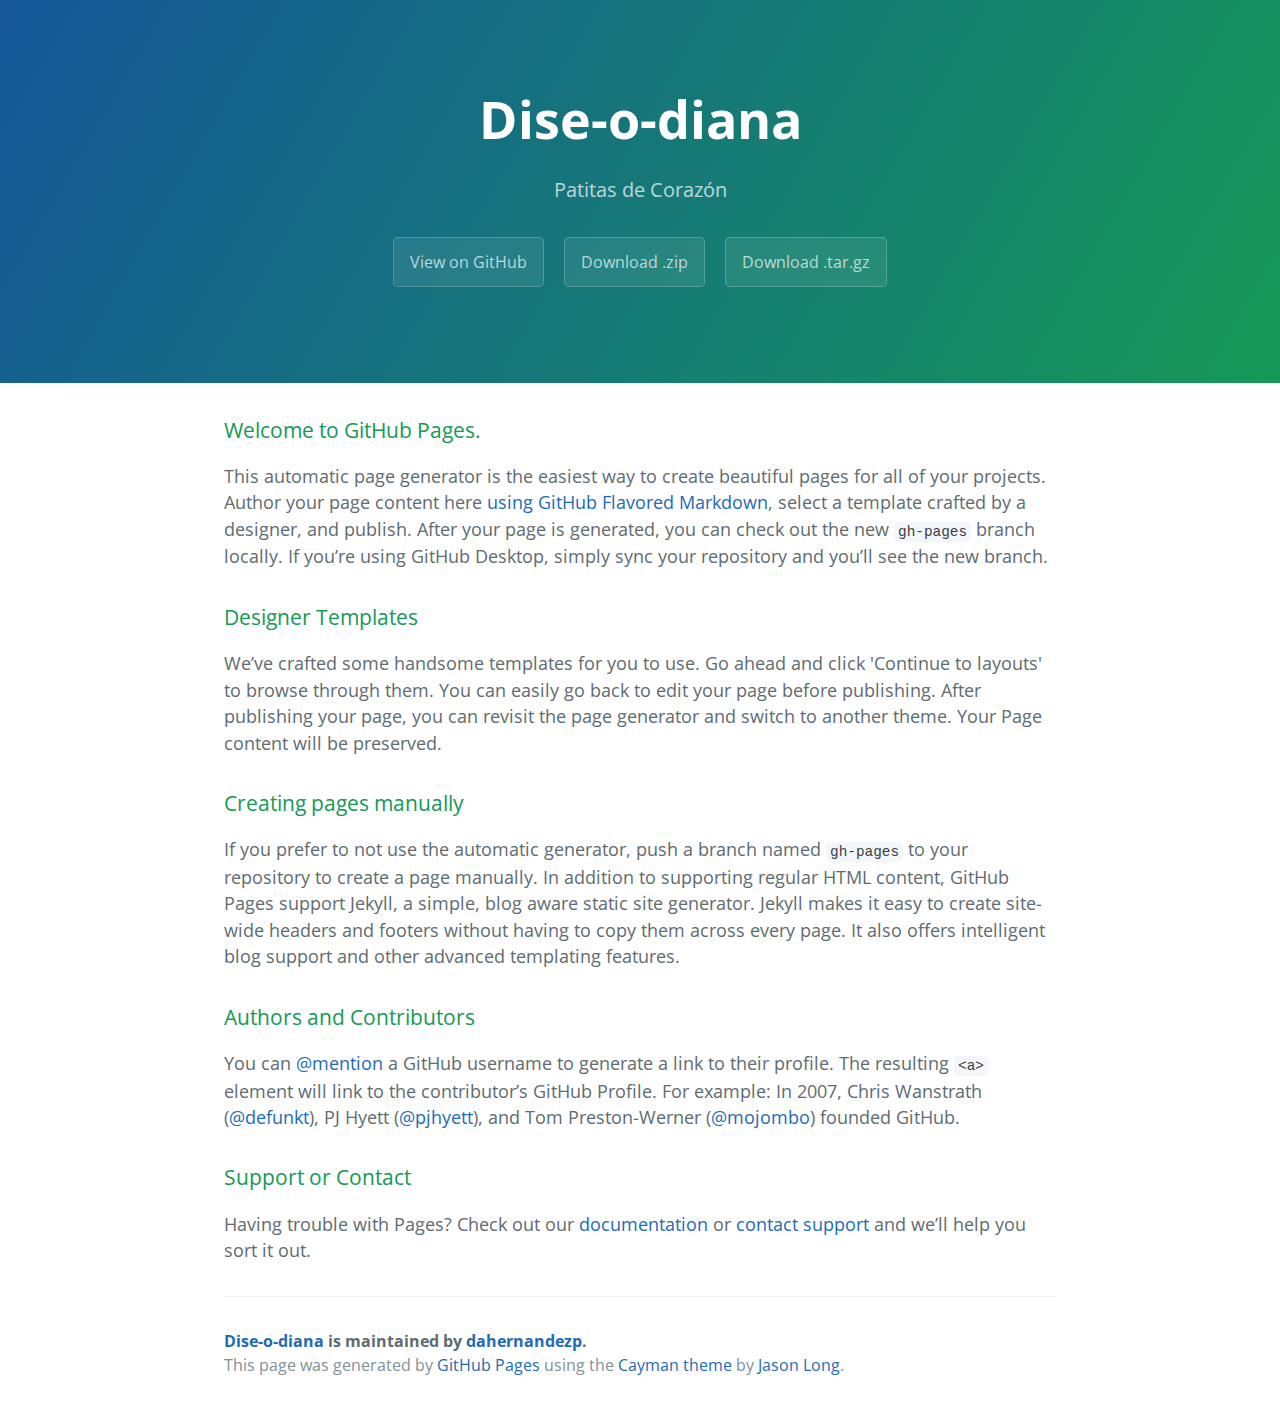
==== index.html @ 344c1d4e "Create gh-pages branch via GitHub" ====
<!DOCTYPE html>
<html lang="en-us">
  <head>
    <meta charset="UTF-8">
    <title>Dise-o-diana by dahernandezp</title>
    <meta name="viewport" content="width=device-width, initial-scale=1">
    <link rel="stylesheet" type="text/css" href="stylesheets/normalize.css" media="screen">
    <link href='https://fonts.googleapis.com/css?family=Open+Sans:400,700' rel='stylesheet' type='text/css'>
    <link rel="stylesheet" type="text/css" href="stylesheets/stylesheet.css" media="screen">
    <link rel="stylesheet" type="text/css" href="stylesheets/github-light.css" media="screen">
  </head>
  <body>
    <section class="page-header">
      <h1 class="project-name">Dise-o-diana</h1>
      <h2 class="project-tagline">Patitas de Corazón</h2>
      <a href="https://github.com/dahernandezp/Dise-o-Diana" class="btn">View on GitHub</a>
      <a href="https://github.com/dahernandezp/Dise-o-Diana/zipball/master" class="btn">Download .zip</a>
      <a href="https://github.com/dahernandezp/Dise-o-Diana/tarball/master" class="btn">Download .tar.gz</a>
    </section>

    <section class="main-content">
      <h3>
<a id="welcome-to-github-pages" class="anchor" href="#welcome-to-github-pages" aria-hidden="true"><span aria-hidden="true" class="octicon octicon-link"></span></a>Welcome to GitHub Pages.</h3>

<p>This automatic page generator is the easiest way to create beautiful pages for all of your projects. Author your page content here <a href="https://guides.github.com/features/mastering-markdown/">using GitHub Flavored Markdown</a>, select a template crafted by a designer, and publish. After your page is generated, you can check out the new <code>gh-pages</code> branch locally. If you’re using GitHub Desktop, simply sync your repository and you’ll see the new branch.</p>

<h3>
<a id="designer-templates" class="anchor" href="#designer-templates" aria-hidden="true"><span aria-hidden="true" class="octicon octicon-link"></span></a>Designer Templates</h3>

<p>We’ve crafted some handsome templates for you to use. Go ahead and click 'Continue to layouts' to browse through them. You can easily go back to edit your page before publishing. After publishing your page, you can revisit the page generator and switch to another theme. Your Page content will be preserved.</p>

<h3>
<a id="creating-pages-manually" class="anchor" href="#creating-pages-manually" aria-hidden="true"><span aria-hidden="true" class="octicon octicon-link"></span></a>Creating pages manually</h3>

<p>If you prefer to not use the automatic generator, push a branch named <code>gh-pages</code> to your repository to create a page manually. In addition to supporting regular HTML content, GitHub Pages support Jekyll, a simple, blog aware static site generator. Jekyll makes it easy to create site-wide headers and footers without having to copy them across every page. It also offers intelligent blog support and other advanced templating features.</p>

<h3>
<a id="authors-and-contributors" class="anchor" href="#authors-and-contributors" aria-hidden="true"><span aria-hidden="true" class="octicon octicon-link"></span></a>Authors and Contributors</h3>

<p>You can <a href="https://help.github.com/articles/basic-writing-and-formatting-syntax/#mentioning-users-and-teams" class="user-mention">@mention</a> a GitHub username to generate a link to their profile. The resulting <code>&lt;a&gt;</code> element will link to the contributor’s GitHub Profile. For example: In 2007, Chris Wanstrath (<a href="https://github.com/defunkt" class="user-mention">@defunkt</a>), PJ Hyett (<a href="https://github.com/pjhyett" class="user-mention">@pjhyett</a>), and Tom Preston-Werner (<a href="https://github.com/mojombo" class="user-mention">@mojombo</a>) founded GitHub.</p>

<h3>
<a id="support-or-contact" class="anchor" href="#support-or-contact" aria-hidden="true"><span aria-hidden="true" class="octicon octicon-link"></span></a>Support or Contact</h3>

<p>Having trouble with Pages? Check out our <a href="https://help.github.com/pages">documentation</a> or <a href="https://github.com/contact">contact support</a> and we’ll help you sort it out.</p>

      <footer class="site-footer">
        <span class="site-footer-owner"><a href="https://github.com/dahernandezp/Dise-o-Diana">Dise-o-diana</a> is maintained by <a href="https://github.com/dahernandezp">dahernandezp</a>.</span>

        <span class="site-footer-credits">This page was generated by <a href="https://pages.github.com">GitHub Pages</a> using the <a href="https://github.com/jasonlong/cayman-theme">Cayman theme</a> by <a href="https://twitter.com/jasonlong">Jason Long</a>.</span>
      </footer>

    </section>

  
  </body>
</html>
---- stylesheets/stylesheet.css ----
* {
  box-sizing: border-box; }

body {
  padding: 0;
  margin: 0;
  font-family: "Open Sans", "Helvetica Neue", Helvetica, Arial, sans-serif;
  font-size: 16px;
  line-height: 1.5;
  color: #606c71; }

a {
  color: #1e6bb8;
  text-decoration: none; }
  a:hover {
    text-decoration: underline; }

.btn {
  display: inline-block;
  margin-bottom: 1rem;
  color: rgba(255, 255, 255, 0.7);
  background-color: rgba(255, 255, 255, 0.08);
  border-color: rgba(255, 255, 255, 0.2);
  border-style: solid;
  border-width: 1px;
  border-radius: 0.3rem;
  transition: color 0.2s, background-color 0.2s, border-color 0.2s; }
  .btn + .btn {
    margin-left: 1rem; }

.btn:hover {
  color: rgba(255, 255, 255, 0.8);
  text-decoration: none;
  background-color: rgba(255, 255, 255, 0.2);
  border-color: rgba(255, 255, 255, 0.3); }

@media screen and (min-width: 64em) {
  .btn {
    padding: 0.75rem 1rem; } }

@media screen and (min-width: 42em) and (max-width: 64em) {
  .btn {
    padding: 0.6rem 0.9rem;
    font-size: 0.9rem; } }

@media screen and (max-width: 42em) {
  .btn {
    display: block;
    width: 100%;
    padding: 0.75rem;
    font-size: 0.9rem; }
    .btn + .btn {
      margin-top: 1rem;
      margin-left: 0; } }

.page-header {
  color: #fff;
  text-align: center;
  background-color: #159957;
  background-image: linear-gradient(120deg, #155799, #159957); }

@media screen and (min-width: 64em) {
  .page-header {
    padding: 5rem 6rem; } }

@media screen and (min-width: 42em) and (max-width: 64em) {
  .page-header {
    padding: 3rem 4rem; } }

@media screen and (max-width: 42em) {
  .page-header {
    padding: 2rem 1rem; } }

.project-name {
  margin-top: 0;
  margin-bottom: 0.1rem; }

@media screen and (min-width: 64em) {
  .project-name {
    font-size: 3.25rem; } }

@media screen and (min-width: 42em) and (max-width: 64em) {
  .project-name {
    font-size: 2.25rem; } }

@media screen and (max-width: 42em) {
  .project-name {
    font-size: 1.75rem; } }

.project-tagline {
  margin-bottom: 2rem;
  font-weight: normal;
  opacity: 0.7; }

@media screen and (min-width: 64em) {
  .project-tagline {
    font-size: 1.25rem; } }

@media screen and (min-width: 42em) and (max-width: 64em) {
  .project-tagline {
    font-size: 1.15rem; } }

@media screen and (max-width: 42em) {
  .project-tagline {
    font-size: 1rem; } }

.main-content :first-child {
  margin-top: 0; }
.main-content img {
  max-width: 100%; }
.main-content h1, .main-content h2, .main-content h3, .main-content h4, .main-content h5, .main-content h6 {
  margin-top: 2rem;
  margin-bottom: 1rem;
  font-weight: normal;
  color: #159957; }
.main-content p {
  margin-bottom: 1em; }
.main-content code {
  padding: 2px 4px;
  font-family: Consolas, "Liberation Mono", Menlo, Courier, monospace;
  font-size: 0.9rem;
  color: #383e41;
  background-color: #f3f6fa;
  border-radius: 0.3rem; }
.main-content pre {
  padding: 0.8rem;
  margin-top: 0;
  margin-bottom: 1rem;
  font: 1rem Consolas, "Liberation Mono", Menlo, Courier, monospace;
  color: #567482;
  word-wrap: normal;
  background-color: #f3f6fa;
  border: solid 1px #dce6f0;
  border-radius: 0.3rem; }
  .main-content pre > code {
    padding: 0;
    margin: 0;
    font-size: 0.9rem;
    color: #567482;
    word-break: normal;
    white-space: pre;
    background: transparent;
    border: 0; }
.main-content .highlight {
  margin-bottom: 1rem; }
  .main-content .highlight pre {
    margin-bottom: 0;
    word-break: normal; }
.main-content .highlight pre, .main-content pre {
  padding: 0.8rem;
  overflow: auto;
  font-size: 0.9rem;
  line-height: 1.45;
  border-radius: 0.3rem; }
.main-content pre code, .main-content pre tt {
  display: inline;
  max-width: initial;
  padding: 0;
  margin: 0;
  overflow: initial;
  line-height: inherit;
  word-wrap: normal;
  background-color: transparent;
  border: 0; }
  .main-content pre code:before, .main-content pre code:after, .main-content pre tt:before, .main-content pre tt:after {
    content: normal; }
.main-content ul, .main-content ol {
  margin-top: 0; }
.main-content blockquote {
  padding: 0 1rem;
  margin-left: 0;
  color: #819198;
  border-left: 0.3rem solid #dce6f0; }
  .main-content blockquote > :first-child {
    margin-top: 0; }
  .main-content blockquote > :last-child {
    margin-bottom: 0; }
.main-content table {
  display: block;
  width: 100%;
  overflow: auto;
  word-break: normal;
  word-break: keep-all; }
  .main-content table th {
    font-weight: bold; }
  .main-content table th, .main-content table td {
    padding: 0.5rem 1rem;
    border: 1px solid #e9ebec; }
.main-content dl {
  padding: 0; }
  .main-content dl dt {
    padding: 0;
    margin-top: 1rem;
    font-size: 1rem;
    font-weight: bold; }
  .main-content dl dd {
    padding: 0;
    margin-bottom: 1rem; }
.main-content hr {
  height: 2px;
  padding: 0;
  margin: 1rem 0;
  background-color: #eff0f1;
  border: 0; }

@media screen and (min-width: 64em) {
  .main-content {
    max-width: 64rem;
    padding: 2rem 6rem;
    margin: 0 auto;
    font-size: 1.1rem; } }

@media screen and (min-width: 42em) and (max-width: 64em) {
  .main-content {
    padding: 2rem 4rem;
    font-size: 1.1rem; } }

@media screen and (max-width: 42em) {
  .main-content {
    padding: 2rem 1rem;
    font-size: 1rem; } }

.site-footer {
  padding-top: 2rem;
  margin-top: 2rem;
  border-top: solid 1px #eff0f1; }

.site-footer-owner {
  display: block;
  font-weight: bold; }

.site-footer-credits {
  color: #819198; }

@media screen and (min-width: 64em) {
  .site-footer {
    font-size: 1rem; } }

@media screen and (min-width: 42em) and (max-width: 64em) {
  .site-footer {
    font-size: 1rem; } }

@media screen and (max-width: 42em) {
  .site-footer {
    font-size: 0.9rem; } }
---- stylesheets/github-light.css ----
/*
The MIT License (MIT)

Copyright (c) 2015 GitHub, Inc.

Permission is hereby granted, free of charge, to any person obtaining a copy
of this software and associated documentation files (the "Software"), to deal
in the Software without restriction, including without limitation the rights
to use, copy, modify, merge, publish, distribute, sublicense, and/or sell
copies of the Software, and to permit persons to whom the Software is
furnished to do so, subject to the following conditions:

The above copyright notice and this permission notice shall be included in all
copies or substantial portions of the Software.

THE SOFTWARE IS PROVIDED "AS IS", WITHOUT WARRANTY OF ANY KIND, EXPRESS OR
IMPLIED, INCLUDING BUT NOT LIMITED TO THE WARRANTIES OF MERCHANTABILITY,
FITNESS FOR A PARTICULAR PURPOSE AND NONINFRINGEMENT. IN NO EVENT SHALL THE
AUTHORS OR COPYRIGHT HOLDERS BE LIABLE FOR ANY CLAIM, DAMAGES OR OTHER
LIABILITY, WHETHER IN AN ACTION OF CONTRACT, TORT OR OTHERWISE, ARISING FROM,
OUT OF OR IN CONNECTION WITH THE SOFTWARE OR THE USE OR OTHER DEALINGS IN THE
SOFTWARE.

*/

.pl-c /* comment */ {
  color: #969896;
}

.pl-c1      /* constant, markup.raw, meta.diff.header, meta.module-reference, meta.property-name, support, support.constant, support.variable, variable.other.constant */,
.pl-s .pl-v /* string variable */ {
  color: #0086b3;
}

.pl-e  /* entity */,
.pl-en /* entity.name */ {
  color: #795da3;
}

.pl-s .pl-s1 /* string source */,
.pl-smi      /* storage.modifier.import, storage.modifier.package, storage.type.java, variable.other, variable.parameter.function */ {
  color: #333;
}

.pl-ent /* entity.name.tag */ {
  color: #63a35c;
}

.pl-k /* keyword, storage, storage.type */ {
  color: #a71d5d;
}

.pl-pds              /* punctuation.definition.string, string.regexp.character-class */,
.pl-s                /* string */,
.pl-s .pl-pse .pl-s1 /* string punctuation.section.embedded source */,
.pl-sr               /* string.regexp */,
.pl-sr .pl-cce       /* string.regexp constant.character.escape */,
.pl-sr .pl-sra       /* string.regexp string.regexp.arbitrary-repitition */,
.pl-sr .pl-sre       /* string.regexp source.ruby.embedded */ {
  color: #183691;
}

.pl-v /* variable */ {
  color: #ed6a43;
}

.pl-id /* invalid.deprecated */ {
  color: #b52a1d;
}

.pl-ii /* invalid.illegal */ {
  background-color: #b52a1d;
  color: #f8f8f8;
}

.pl-sr .pl-cce /* string.regexp constant.character.escape */ {
  color: #63a35c;
  font-weight: bold;
}

.pl-ml /* markup.list */ {
  color: #693a17;
}

.pl-mh        /* markup.heading */,
.pl-mh .pl-en /* markup.heading entity.name */,
.pl-ms        /* meta.separator */ {
  color: #1d3e81;
  font-weight: bold;
}

.pl-mq /* markup.quote */ {
  color: #008080;
}

.pl-mi /* markup.italic */ {
  color: #333;
  font-style: italic;
}

.pl-mb /* markup.bold */ {
  color: #333;
  font-weight: bold;
}

.pl-md /* markup.deleted, meta.diff.header.from-file */ {
  background-color: #ffecec;
  color: #bd2c00;
}

.pl-mi1 /* markup.inserted, meta.diff.header.to-file */ {
  background-color: #eaffea;
  color: #55a532;
}

.pl-mdr /* meta.diff.range */ {
  color: #795da3;
  font-weight: bold;
}

.pl-mo /* meta.output */ {
  color: #1d3e81;
}
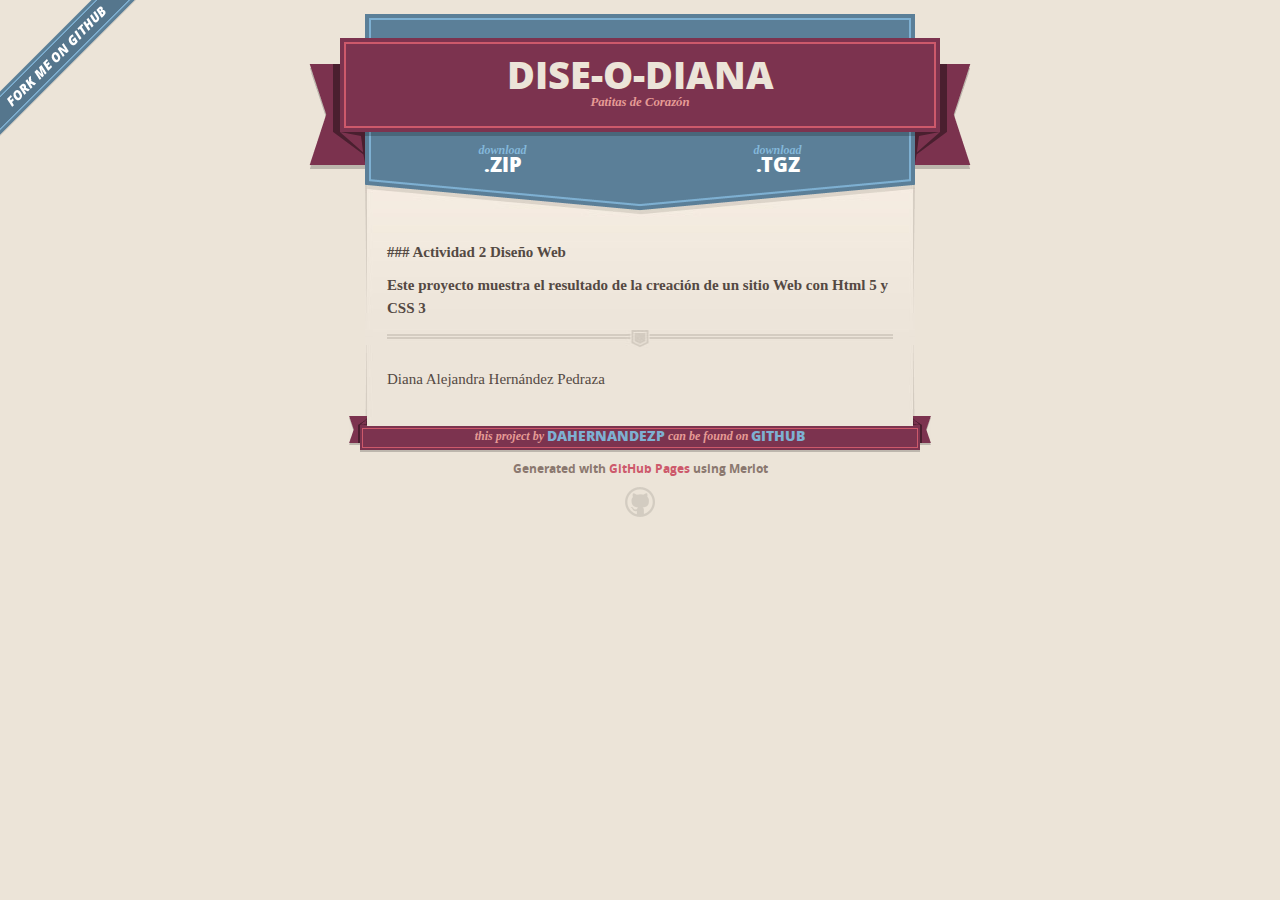
==== commit 7690096c: "Create gh-pages branch via GitHub" ====
--- a/index.html
+++ b/index.html
@@ -1,57 +1,74 @@
 <!DOCTYPE html>
-<html lang="en-us">
+<html>
   <head>
-    <meta charset="UTF-8">
+    <meta charset='utf-8'>
+    <meta http-equiv="X-UA-Compatible" content="chrome=1">
+    <meta name="viewport" content="width=640">
+
+    <link rel="stylesheet" href="stylesheets/core.css" media="screen">
+    <link rel="stylesheet" href="stylesheets/mobile.css" media="handheld, only screen and (max-device-width:640px)">
+    <link rel="stylesheet" href="stylesheets/github-light.css">
+
+    <script type="text/javascript" src="javascripts/modernizr.js"></script>
+    <script type="text/javascript" src="https://ajax.googleapis.com/ajax/libs/jquery/1.7.1/jquery.min.js"></script>
+    <script type="text/javascript" src="javascripts/headsmart.min.js"></script>
+    <script type="text/javascript">
+      $(document).ready(function () {
+        $('#main_content').headsmart()
+      })
+    </script>
     <title>Dise-o-diana by dahernandezp</title>
-    <meta name="viewport" content="width=device-width, initial-scale=1">
-    <link rel="stylesheet" type="text/css" href="stylesheets/normalize.css" media="screen">
-    <link href='https://fonts.googleapis.com/css?family=Open+Sans:400,700' rel='stylesheet' type='text/css'>
-    <link rel="stylesheet" type="text/css" href="stylesheets/stylesheet.css" media="screen">
-    <link rel="stylesheet" type="text/css" href="stylesheets/github-light.css" media="screen">
   </head>
+
   <body>
-    <section class="page-header">
-      <h1 class="project-name">Dise-o-diana</h1>
-      <h2 class="project-tagline">Patitas de Corazón</h2>
-      <a href="https://github.com/dahernandezp/Dise-o-Diana" class="btn">View on GitHub</a>
-      <a href="https://github.com/dahernandezp/Dise-o-Diana/zipball/master" class="btn">Download .zip</a>
-      <a href="https://github.com/dahernandezp/Dise-o-Diana/tarball/master" class="btn">Download .tar.gz</a>
-    </section>
+    <a id="forkme_banner" href="https://github.com/dahernandezp/Dise-o-Diana">View on GitHub</a>
+    <div class="shell">
 
-    <section class="main-content">
-      <h3>
-<a id="welcome-to-github-pages" class="anchor" href="#welcome-to-github-pages" aria-hidden="true"><span aria-hidden="true" class="octicon octicon-link"></span></a>Welcome to GitHub Pages.</h3>
+      <header>
+        <span class="ribbon-outer">
+          <span class="ribbon-inner">
+            <h1>Dise-o-diana</h1>
+            <h2>Patitas de Corazón</h2>
+          </span>
+          <span class="left-tail"></span>
+          <span class="right-tail"></span>
+        </span>
+      </header>
 
-<p>This automatic page generator is the easiest way to create beautiful pages for all of your projects. Author your page content here <a href="https://guides.github.com/features/mastering-markdown/">using GitHub Flavored Markdown</a>, select a template crafted by a designer, and publish. After your page is generated, you can check out the new <code>gh-pages</code> branch locally. If you’re using GitHub Desktop, simply sync your repository and you’ll see the new branch.</p>
+      <section id="downloads">
+        <span class="inner">
+          <a href="https://github.com/dahernandezp/Dise-o-Diana/zipball/master" class="zip"><em>download</em> .ZIP</a><a href="https://github.com/dahernandezp/Dise-o-Diana/tarball/master" class="tgz"><em>download</em> .TGZ</a>
+        </span>
+      </section>
 
-<h3>
-<a id="designer-templates" class="anchor" href="#designer-templates" aria-hidden="true"><span aria-hidden="true" class="octicon octicon-link"></span></a>Designer Templates</h3>
 
-<p>We’ve crafted some handsome templates for you to use. Go ahead and click 'Continue to layouts' to browse through them. You can easily go back to edit your page before publishing. After publishing your page, you can revisit the page generator and switch to another theme. Your Page content will be preserved.</p>
+      <span class="banner-fix"></span>
 
-<h3>
-<a id="creating-pages-manually" class="anchor" href="#creating-pages-manually" aria-hidden="true"><span aria-hidden="true" class="octicon octicon-link"></span></a>Creating pages manually</h3>
 
-<p>If you prefer to not use the automatic generator, push a branch named <code>gh-pages</code> to your repository to create a page manually. In addition to supporting regular HTML content, GitHub Pages support Jekyll, a simple, blog aware static site generator. Jekyll makes it easy to create site-wide headers and footers without having to copy them across every page. It also offers intelligent blog support and other advanced templating features.</p>
+      <section id="main_content">
+        <p><strong>### Actividad 2 Diseño Web</strong></p>
 
-<h3>
-<a id="authors-and-contributors" class="anchor" href="#authors-and-contributors" aria-hidden="true"><span aria-hidden="true" class="octicon octicon-link"></span></a>Authors and Contributors</h3>
+<p><strong>Este proyecto muestra el resultado de la creación de un sitio Web con Html 5 y CSS 3</strong></p>
 
-<p>You can <a href="https://help.github.com/articles/basic-writing-and-formatting-syntax/#mentioning-users-and-teams" class="user-mention">@mention</a> a GitHub username to generate a link to their profile. The resulting <code>&lt;a&gt;</code> element will link to the contributor’s GitHub Profile. For example: In 2007, Chris Wanstrath (<a href="https://github.com/defunkt" class="user-mention">@defunkt</a>), PJ Hyett (<a href="https://github.com/pjhyett" class="user-mention">@pjhyett</a>), and Tom Preston-Werner (<a href="https://github.com/mojombo" class="user-mention">@mojombo</a>) founded GitHub.</p>
+<hr>
 
-<h3>
-<a id="support-or-contact" class="anchor" href="#support-or-contact" aria-hidden="true"><span aria-hidden="true" class="octicon octicon-link"></span></a>Support or Contact</h3>
+<p>Diana Alejandra Hernández Pedraza</p>
+      </section>
 
-<p>Having trouble with Pages? Check out our <a href="https://help.github.com/pages">documentation</a> or <a href="https://github.com/contact">contact support</a> and we’ll help you sort it out.</p>
-
-      <footer class="site-footer">
-        <span class="site-footer-owner"><a href="https://github.com/dahernandezp/Dise-o-Diana">Dise-o-diana</a> is maintained by <a href="https://github.com/dahernandezp">dahernandezp</a>.</span>
-
-        <span class="site-footer-credits">This page was generated by <a href="https://pages.github.com">GitHub Pages</a> using the <a href="https://github.com/jasonlong/cayman-theme">Cayman theme</a> by <a href="https://twitter.com/jasonlong">Jason Long</a>.</span>
+      <footer>
+        <span class="ribbon-outer">
+          <span class="ribbon-inner">
+            <p>this project by <a href="https://github.com/dahernandezp">dahernandezp</a> can be found on <a href="https://github.com/dahernandezp/Dise-o-Diana">GitHub</a></p>
+          </span>
+          <span class="left-tail"></span>
+          <span class="right-tail"></span>
+        </span>
+        <p>Generated with <a href="https://pages.github.com">GitHub Pages</a> using Merlot</p>
+        <span class="octocat"></span>
       </footer>
 
-    </section>
+    </div>
 
-  
+    
   </body>
 </html>
--- a/stylesheets/core.css
+++ b/stylesheets/core.css
@@ -0,0 +1,3 @@
+@import url("screen.css");
+@import url("non-screen.css") handheld;
+@import url("non-screen.css") only screen and (max-device-width:640px);--- a/stylesheets/mobile.css
+++ b/stylesheets/mobile.css
@@ -0,0 +1,510 @@
+/* Generated by Font Squirrel (http://www.fontsquirrel.com) on February 9, 2012 */
+
+
+@font-face {
+  font-family: 'Open Sans';
+  src: url('../fonts/opensans-regular-webfont.eot');
+  src: url('../fonts/opensans-regular-webfont.eot?#iefix') format('embedded-opentype'),
+       url('../fonts/opensans-regular-webfont.woff') format('woff'),
+       url('../fonts/opensans-regular-webfont.ttf') format('truetype'),
+       url('../fonts/opensans-regular-webfont.svg#OpenSansRegular') format('svg');
+  font-weight: normal;
+  font-style: normal;
+}
+
+@font-face {
+  font-family: 'Open Sans';
+  src: url('../fonts/opensans-italic-webfont.eot');
+  src: url('../fonts/opensans-italic-webfont.eot?#iefix') format('embedded-opentype'),
+       url('../fonts/opensans-italic-webfont.woff') format('woff'),
+       url('../fonts/opensans-italic-webfont.ttf') format('truetype'),
+       url('../fonts/opensans-italic-webfont.svg#OpenSansItalic') format('svg');
+  font-weight: normal;
+  font-style: italic;
+}
+
+@font-face {
+  font-family: 'Open Sans';
+  src: url('../fonts/opensans-bold-webfont.eot');
+  src: url('../fonts/opensans-bold-webfont.eot?#iefix') format('embedded-opentype'),
+       url('../fonts/opensans-bold-webfont.woff') format('woff'),
+       url('../fonts/opensans-bold-webfont.ttf') format('truetype'),
+       url('../fonts/opensans-bold-webfont.svg#OpenSansBold') format('svg');
+  font-weight: bold;
+  font-style: normal;
+}
+
+@font-face {
+  font-family: 'Open Sans';
+  src: url('../fonts/opensans-bolditalic-webfont.eot');
+  src: url('../fonts/opensans-bolditalic-webfont.eot?#iefix') format('embedded-opentype'),
+       url('../fonts/opensans-bolditalic-webfont.woff') format('woff'),
+       url('../fonts/opensans-bolditalic-webfont.ttf') format('truetype'),
+       url('../fonts/opensans-bolditalic-webfont.svg#OpenSansBoldItalic') format('svg');
+  font-weight: bold;
+  font-style: italic;
+}
+
+@font-face {
+  font-family: 'Open Sans';
+  src: url('../fonts/opensans-extrabold-webfont.eot');
+  src: url('../fonts/opensans-extrabold-webfont.eot?#iefix') format('embedded-opentype'),
+       url('../fonts/opensans-extrabold-webfont.woff') format('woff'),
+       url('../fonts/opensans-extrabold-webfont.ttf') format('truetype'),
+       url('../fonts/opensans-extrabold-webfont.svg#OpenSansExtrabold') format('svg');
+  font-weight: bolder;
+  font-style: normal;
+}
+
+
+/* http://meyerweb.com/eric/tools/css/reset/ 
+   v2.0 | 20110126
+   License: none (public domain)
+*/
+
+html, body, div, span, applet, object, iframe,
+h1, h2, h3, h4, h5, h6, p, blockquote, pre,
+a, abbr, acronym, address, big, cite, code,
+del, dfn, em, img, ins, kbd, q, s, samp,
+small, strike, strong, sub, sup, tt, var,
+b, u, i, center,
+dl, dt, dd, ol, ul, li,
+fieldset, form, label, legend,
+table, caption, tbody, tfoot, thead, tr, th, td,
+article, aside, canvas, details, embed, 
+figure, figcaption, footer, header, hgroup, 
+menu, nav, output, ruby, section, summary,
+time, mark, audio, video {
+  margin: 0;
+  padding: 0;
+  border: 0;
+  font-size: 100%;
+  font: inherit;
+  vertical-align: baseline;
+}
+/* HTML5 display-role reset for older browsers */
+article, aside, details, figcaption, figure, 
+footer, header, hgroup, menu, nav, section {
+  display: block;
+}
+body {
+  line-height: 1;
+}
+ol, ul {
+  list-style: none;
+}
+blockquote, q {
+  quotes: none;
+}
+blockquote:before, blockquote:after,
+q:before, q:after {
+  content: '';
+  content: none;
+}
+table {
+  border-collapse: collapse;
+  border-spacing: 0;
+}
+
+header, footer, section {
+  display: block;
+  position: relative;
+}
+
+/* STYLES */
+
+div.shell {
+  display: block;
+  width: 640px;
+  margin: 0 auto;
+}
+
+a#forkme_banner {
+  display: none;
+}
+
+/* header */
+
+header {
+  position: relative;
+  z-index: 2;
+  margin: 0;
+  max-width: 640px;
+  top: 51px;
+}
+
+header span.ribbon-inner {
+  position: relative;
+  display: block;
+  background-color: #cd596b;
+  border: 8px solid #7c334f;
+  padding: 6px;
+  z-index: 1;
+}
+
+header span.left-tail, header span.right-tail {
+  position: relative;
+  display: block;
+  width: 19px;
+  height: 10px;
+  background: transparent url(../images/ribbon-tail-sprite-2x.png) 0 0 no-repeat;
+  position: absolute;
+  bottom: -10px;
+  z-index: 0;
+}
+
+header span.left-tail {
+  background-position: 0 0;
+  left: 0;
+}
+
+header span.right-tail {
+  background-position: -19px 0;
+  right: 0;
+}
+
+header h1 {
+  background-color: #7c334f;
+  font-size: 2em;
+  font-weight: bolder;
+  font-style: normal;
+  text-transform: uppercase;
+  color: #ece4d8;
+  text-align: center;
+  line-height:1;  
+  padding: 14px 20px 0;
+}
+
+header h2 {
+  background-color: #7c334f;
+  font: bold italic .85em/1.5 Georgia, Times, “Times New Roman”, serif;
+  color: #e69b95;
+  padding-bottom: 14px;
+  margin-top: -3px;
+  text-align: center;
+}
+
+section#downloads {
+  position: relative;
+  display: block;
+  height: 171px;
+  width: 602px;
+  padding-bottom: 150px;
+  margin: 51px auto -250px;
+  z-index: 1;
+  background: transparent url(../images/shield.png) center 0 no-repeat;
+}
+
+section#downloads a {
+  display: none;
+}
+
+span.banner-fix {
+  background: transparent url(../images/shield-fallback.png) center top no-repeat;
+  display: block;
+  height: 31px;
+  position: absolute;
+  width: 640px;
+  top: 20px;
+
+}
+
+section#main_content {
+  z-index: 2;
+  padding: 20px 40px 0;
+  min-height:185px;
+}
+
+/* footer */
+
+footer {
+  background: none;
+  padding-top: 104px;
+  margin: -94px auto 40px;
+  max-width:640px;
+  text-align: center;
+}
+
+footer span.ribbon-outer {
+  display: block;
+  position: relative;
+  border-bottom: 2px solid #bdb6ad;
+}
+
+footer span.ribbon-inner {
+  position: relative;
+  display: block;
+  background-color: #cd596b;
+  border: 8px solid #7c334f;
+  padding: 6px;
+  z-index: 1;
+}
+
+footer p {
+  font-family: 'Open Sans', sans-serif;
+  font-weight: bold;
+  font-size: .6em;
+  color: #8b786f;
+}
+
+footer a {
+  color: #cd596b;
+}
+
+footer span.ribbon-inner p {
+  background-color: #7c334f;
+  margin: 0;
+  color: #e69b95;
+  font: bold italic 22px/1 Georgia, Times, “Times New Roman”, serif;
+  height: auto;
+  line-height: 1.1;
+  padding: 20px 0px 10px;
+}
+
+footer span.ribbon-inner a {
+  display: block;
+  position: relative;
+  bottom: 0;
+  color: #7eb0d2;
+  font-family: 'Open Sans', sans-serif;
+  text-transform: uppercase;
+  font-style: normal;
+  font-weight: bolder;
+  font-size: 38px;
+  padding-bottom: 10px;
+}
+
+footer span.ribbon-inner a:hover {
+  color: #7eb0d2;
+}
+
+footer span.left-tail, footer span.right-tail {
+  position: relative;
+  display: block;
+  width: 23px;
+  height: 126px;
+  background: transparent url(../images/small-ribbon-tail-sprite-2x.png) 0 0 no-repeat;
+  position: absolute;
+  top: -126px;
+  z-index: 0;
+}
+
+footer span.left-tail {
+  background-position: 0 0;
+  left: 0;
+}
+
+footer span.right-tail {
+  background-position: -23px 0;
+  right: 0;
+}
+
+footer span.octocat {
+  background: transparent url(../images/octocat-2x.png) 0 0 no-repeat;
+  display: block;
+  width: 60px;
+  height: 60px;
+  margin: 20px auto 0;}
+
+/* content */
+
+body {
+  background: #ece4d8;
+  font: normal normal 30px/1.5 Georgia, Palatino,” Palatino Linotype”, Times, “Times New Roman”, serif;
+  color: #544943;
+  -webkit-font-smoothing: antialiased;
+}
+
+a, a:hover {
+  color: #417090;
+}
+
+a {
+  text-decoration: none;
+}
+
+a:hover {
+  text-decoration: underline;
+}
+
+h1,h2,h3,h4,h5,h6 {
+  font-family: 'Open Sans', sans-serif;
+  font-weight: bold;
+}
+
+p {
+  margin: .7em 0 0;
+}
+
+strong {
+  font-weight: bold;
+}
+
+em {
+  font-style: italic;
+}
+
+ol {
+  margin: .7em 0;
+  list-style-type: decimal;
+  padding-left: 1.35em;
+}
+
+ul {
+  margin: .7em 0;
+  padding-left: 1.35em;
+}
+
+ul li {
+  padding-left: 20px;
+  background: transparent url(../images/chevron-2x.png) left 15px no-repeat;
+}
+
+blockquote {
+  font-family: 'Open Sans', sans-serif;
+  margin: 20px 0;
+  color: #8b786f;
+  padding-left: 1.35em;
+  background: transparent url('../images/blockquote-gfx-2x.png') 0 8px no-repeat;
+}
+
+img {
+  -webkit-box-shadow: 0px 4px 0px #bdb6ad;
+  -moz-box-shadow: 0px 4px 0px #bdb6ad;
+  box-shadow: 0px 4px 0px #bdb6ad;
+  border: 4px solid #fff6e9;
+  max-width: 556px;
+}
+
+hr {
+  border: none;
+  outline: none;
+  height: 42px;
+  background: transparent url('../images/hr-2x.jpg') center center repeat-x;
+  margin: 0 0 20px;
+}
+
+code {
+  background: #fff6e9;
+  font: normal normal .9em/1.7 "Lucida Sans Typewriter", "Lucida Console", Monaco, "Bitstream Vera Sans Mono", monospace;
+  padding: 0 5px 1px;
+}
+
+pre {
+  margin: 10px 0 20px;
+  padding: .7em;
+  background: #fff6e9;
+  border-bottom: 4px solid #bdb6ad;
+  font: normal normal .9em/1.7 "Lucida Sans Typewriter", "Lucida Console", Monaco, "Bitstream Vera Sans Mono", monospace;
+  overflow: auto;
+}
+
+table {
+  background: #fff6e9;
+  display: table;
+  width: 100%;
+  border-collapse: separate;
+  border-bottom: 4px solid #bdb6ad;
+  margin: 10px 0;
+}
+
+tr {
+  display: table-row;
+}
+
+th {
+  display: table-cell;
+  padding: 2px 10px;
+  border: solid #ece4d8;
+  border-width: 0 4px 4px 0;
+  color: #cd596b;
+  font-family: 'Open Sans', sans-serif;
+  font-weight: bold;
+  font-size: .85em;
+}
+
+td {
+  display: table-cell;
+  padding: 0 .7em;
+  border: solid #ece4d8;
+  border-width: 0 4px 4px 0;
+}
+
+td:last-child, th:last-child {
+  border-right: none;
+}
+
+tr:last-child td {
+  border-bottom: none;
+}
+
+dl {
+  margin: .7em 0 20px;
+}
+
+dt {
+  font-family: 'Open Sans', sans-serif;
+  font-weight: bold;
+}
+
+dd {
+  padding-left: 1.35em;
+}
+
+dd p:first-child {
+  margin-top: 0;
+}
+
+/* Content based headers */
+
+#main_content > .header-level-1:first-child,
+#main_content > .header-level-2:first-child,
+#main_content > .header-level-3:first-child,
+#main_content > .header-level-4:first-child,
+#main_content > .header-level-5:first-child,
+#main_content > .header-level-6:first-child {
+  margin-top: 0;
+}
+
+.header-level-1 {
+  font-size: 1.85em;
+  border-bottom: .2em double #d3ccc1;
+  color: #7c334f;
+  text-align: center;
+  font-style: italic;
+  margin: 1.1em 0 .38em;
+  line-height: 1.2;
+  padding-bottom: 10px
+}
+
+.header-level-2 {
+  font-size: 1.58em;
+  color: #7c334f;
+  margin: .95em 0 .5em;
+  border-bottom: .1em solid #D3CCC1;
+  line-height: 1.2;
+  padding-bottom: 10px
+}
+
+.header-level-3 {
+  margin: 20px 0 10px;
+  font-size: 1.45em;
+}
+
+.header-level-4 {
+  margin: .6em 0;
+  font-size: 1.2em;
+  color: #cd596b;
+}
+
+.header-level-5 {
+  margin: .7em 0;
+  font-size: 1em;
+  color: #8b786f;
+}
+
+.header-level-6 {
+  margin: .8em 0;
+  font-size: .85em;
+  font-style: italic;
+}